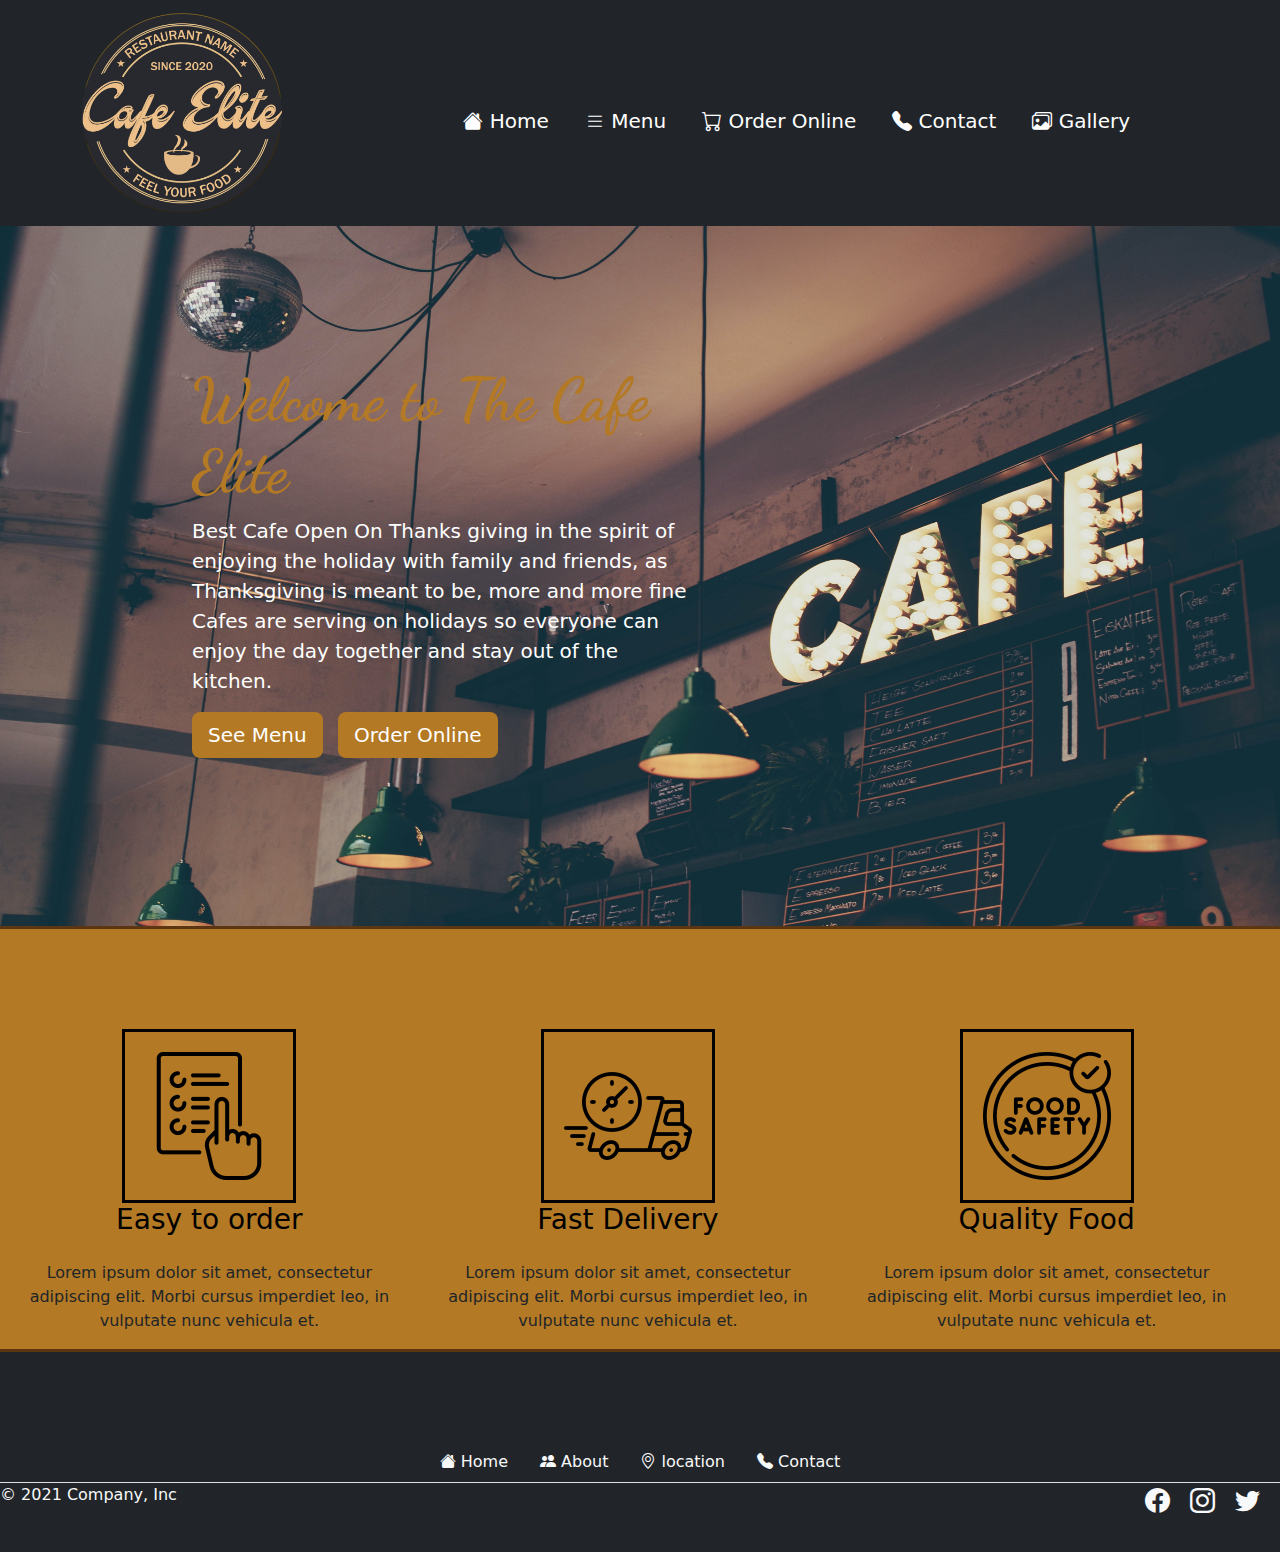
==== restaurant.html @ 516d8443 "Add files via upload" ====
<!DOCTYPE html>
<html>
<head>
	<title> Cafe Elite</title>
<link href="https://cdn.jsdelivr.net/npm/bootstrap@5.1.1/dist/css/bootstrap.min.css" rel="stylesheet">
	<meta name="viewport" content="width=device-width" initial-scale="1.0">
	  <script src="https://cdn.jsdelivr.net/npm/bootstrap@5.1.1/dist/js/bootstrap.bundle.min.js"></script>

<link rel="stylesheet" href="https://cdn.jsdelivr.net/npm/bootstrap-icons@1.7.2/font/bootstrap-icons.css">
<link rel="preconnect" href="https://fonts.googleapis.com">
<link rel="preconnect" href="https://fonts.gstatic.com" crossorigin>
<link href="https://fonts.googleapis.com/css2?family=Dancing+Script:wght@400;700&display=swap" rel="stylesheet">
<link href="restaurant.css" rel="stylesheet">

</head>
<body>
	<header>
		<nav class="navbar navbar-dark navbar-expand-lg bg-dark">
			<div class="container">
			   <div class="row" >
			   	<div class="col-lg-4 col-sm-6">
				<div class="navbar-brand d-none d-md-block d-lg-block">
					<a href=""><img src="restaurant-logo.png" class=" img-responsive " id="logo"></a>
				</div>
				<div class="navbar-brand d-block d-lg-none d-md-none">
				<h1> CAFE ELITE</h1>
				</div>
			</div>
			<div class="col-lg-8 col-sm-6 ">
			
			<button class="navbar-toggler d-block d-lg-none float-end" type="button" data-bs-toggle="collapse" data-bs-target="#navigation">
        <span class="navbar-toggler-icon"></span>
    </button>
    <div class="collapse navbar-brand float-end navbar-collapse " id="navigation">

      <ul class="navbar-nav ">
						<li class="nav-item">
							<a href="#" class="nav-link bi bi-house-fill"> Home</a>
						</li>
						<li class="nav-item">
							<a href="menu.html" class="nav-link bi bi-list" > Menu</a>
						</li>
						<li class="nav-item">
							<a href="#" class="nav-link bi bi-cart"> Order Online</a>
						</li>
						<li class="nav-item">
							<a href="#" class="nav-link bi bi-telephone-fill"> Contact</a>
						</li>
						<li class="nav-item">
							<a href="#" class="nav-link bi bi-images"> Gallery</a>
						</li>

					</ul>
	</div>
		</div>
	</nav>
	</header>

	<div class="carousel slide" data-bs-ride="carousel">
		  <div class="carousel-inner carousel-fade">
    		<div class="carousel-item active" data-bs-interval="2500">
      			<img src="michal-parzuchowski-ItaV89TNkks-unsplash.jpg" class="d-block w-100" alt="...">
      		<div class="carousel-caption" id="welcome">
      			<h1 class="large" id="welcome-text">Welcome to The Cafe Elite</h1>
   				
				<p class="lead">Best Cafe Open On Thanks giving in the spirit of enjoying the holiday with family and friends, as Thanksgiving is meant to be, more and more fine Cafes are serving on holidays so everyone can enjoy the day together and stay out of the kitchen.</p>
				<button class="btn btn-dark btn-lg">See Menu</button>
				<button class="btn btn-dark btn-lg">Order Online</button>
      		</div>
    		</div>

    		<div class="carousel-item" data-bs-interval="2500">
      			<img src="tyler-nix-yGb2igKldYg-unsplash.jpg" class="d-block w-100 " >
      			<div class="carousel-caption" id="barista">
				<p class="lead  fs-2">It is our mission to help you with your daily coffee needs, whether you want a morning latte, afternoon espresso, or a weekend brunch.</p>
      			</div>
    		</div>
    
  		  </div>
	</div>
	<div class=" icons container-fluid ">

		<div class="row text-center " >

		<div class="col-lg-4 col-md-4 col-sm-12">
		<span>
			<img src="411768.png">
			</span>
			<h3 class="text-black">Easy to order</h3>
			<div>
					<p class="px-2 mt-4 ">Lorem ipsum dolor sit amet, consectetur adipiscing elit. Morbi cursus imperdiet leo, in vulputate nunc vehicula et. </p>
			</div>
		
	</div>
	<div class="col-lg-4 col-md-4 col-sm-12">
		<span><img src="delivery.png"></span>
		<h3 class="text-black">Fast Delivery</h3>
		<div>
					<p class="px-2 mt-4">Lorem ipsum dolor sit amet, consectetur adipiscing elit. Morbi cursus imperdiet leo, in vulputate nunc vehicula et. </p>
		
	</div>

	</div>
	<div class="col-lg-4 col-md-4 col-sm-12">
		<span><img src="quality.png"></span>
		<h3 class="text-black">Quality Food</h3>
		<div >
					<p class="px-2 mt-4 ">Lorem ipsum dolor sit amet, consectetur adipiscing elit. Morbi cursus imperdiet leo, in vulputate nunc vehicula et. </p>
		
	</div>
					</div>
					
	</div>

	
</div>

	<footer class="bg-dark">
		<ul id="footerid" class="nav navbar-brand justify-content-center border-bottom">
			<li class="nav-item">
				<a href="#" class="nav-link text-light bi bi-house-fill"> Home</a>
			</li>
			<li class="nav-item">
				<a href="#" class="nav-link text-light  bi bi-people-fill" > About</a>
			</li>
			<li class="nav-item">
				<a href="#" class="nav-link text-light  bi bi-geo-alt"> location</a>
			</li>
			<li class="nav-item">
				<a href="#" class="nav-link text-light  bi bi-telephone-fill"> Contact</a>
			</li>
		</ul>
		<p class="text-left text-light">© 2021 Company, Inc
			<a href="https://twitter.com/" class="text-light"><span class="bi bi-twitter "></a>
			<a href="https://instagram.com/" class="text-light"><span class="bi bi-instagram "></a>
			<a href="https://facebook.com/" class="text-light"><span class="bi bi-facebook "></a>
		</p>

	</footer>
</body>
</html>
---- restaurant.css ----
*
{
	margin: 0px;
	padding: 0px;
	box-sizing: border-box;

}

#navigation
{
	margin-top: 85px;
	
}
.row
{
	width: 100%;
}
#navigation a
{
	color: white;

}


#logo
{
	height: 200px;
	width: 200px;
}
/*welcome carousel */
#welcome
{
	text-align: left;
	width: 40%;
	float: left;
	margin-bottom: 10%;
	margin-right: 30%;
	animation-timing-function: ease-out;
	animation-name: welcome;
	animation-duration: 1.5s;

}

@keyframes welcome{
	from {
		left: 0px;
	}
	to
	{
		right: 20px;
	}
}
#welcome-text
{
	font-family: 'Dancing Script', cursive;
	font-weight: bold;
	font-size: 60px;
	color: #b37924;

	
}
 .carousel img
{
	height: 700px;
}
.btn
{
	background-color: #b37924;
	border: none;
	  transition: transform .2s;
	  margin-right: 2%;
}
.btn:hover
{
	transform: scale(1.1);
}
.icons
{
	background-color: #b37924;
	border-bottom: 3px #5c3613 solid;
	border-top: 3px #5c3613 solid;
	height: 30%;
}
.icons span
{
	margin-top: 200px;

}
.icons img
{
	border: black 3px solid;
	padding: 20px;
	margin-top: 100px;

}

footer
{
	height: 200px;
}
footer ul li
{
	margin-top: 90px;
}
footer p a span
{
	float: right;
	margin-right: 20px;
	font-size: 25px;
}
.navbar-nav li a
{
	margin-right: 20px;
}
#menu
{
	background-color: rgb(199, 148, 66);
	box-shadow: 5px 5px 8px black;
}
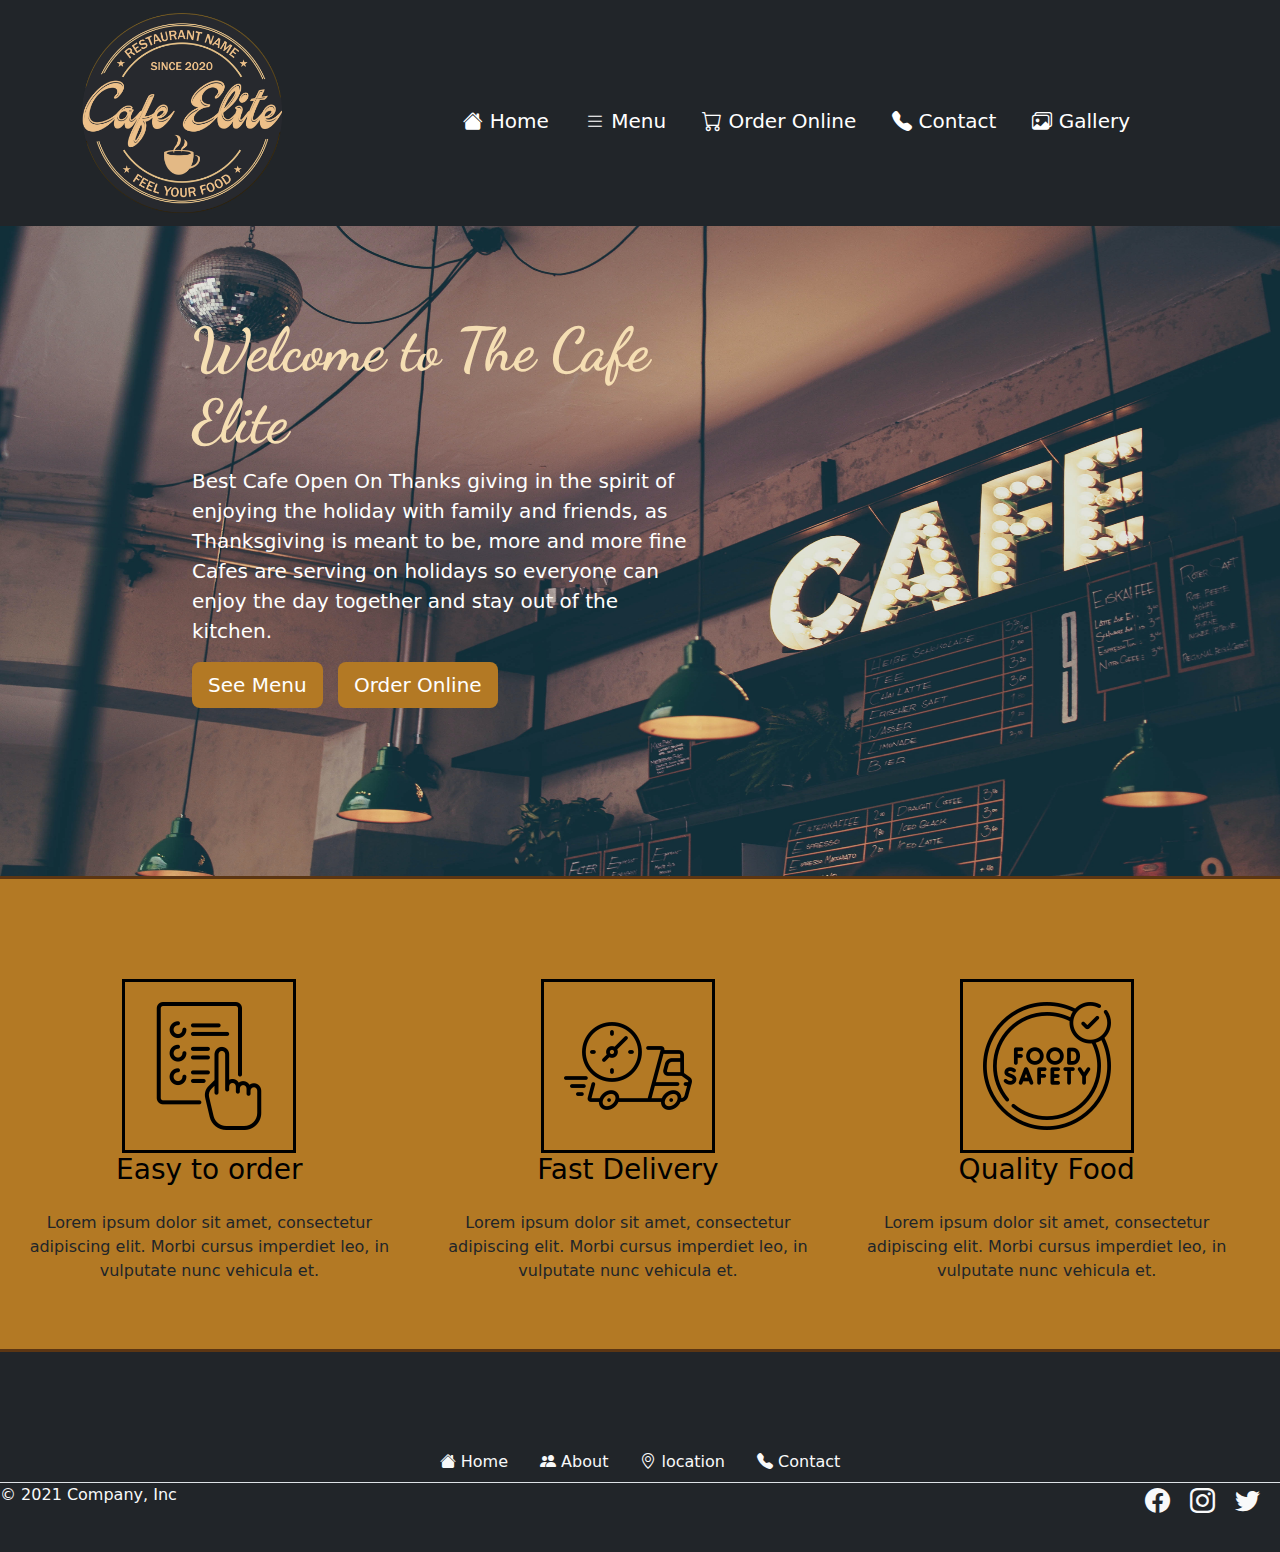
==== commit 512c8daa: "Update restaurant.html" ====
--- a/restaurant.html
+++ b/restaurant.html
@@ -57,15 +57,15 @@
 	</header>
 
 	<div class="carousel slide" data-bs-ride="carousel">
-		  <div class="carousel-inner carousel-fade">
+		  <div class="carousel-inner ">
     		<div class="carousel-item active" data-bs-interval="2500">
       			<img src="michal-parzuchowski-ItaV89TNkks-unsplash.jpg" class="d-block w-100" alt="...">
       		<div class="carousel-caption" id="welcome">
       			<h1 class="large" id="welcome-text">Welcome to The Cafe Elite</h1>
    				
-				<p class="lead">Best Cafe Open On Thanks giving in the spirit of enjoying the holiday with family and friends, as Thanksgiving is meant to be, more and more fine Cafes are serving on holidays so everyone can enjoy the day together and stay out of the kitchen.</p>
-				<button class="btn btn-dark btn-lg">See Menu</button>
-				<button class="btn btn-dark btn-lg">Order Online</button>
+							<p class="lead ">Best Cafe Open On Thanks giving in the spirit of enjoying the holiday with family and friends, as Thanksgiving is meant to be, more and more fine Cafes are serving on holidays so everyone can enjoy the day together and stay out of the kitchen.</p>
+								<button class="btn btn-dark btn-lg">See Menu</button>
+								<button class="btn btn-dark btn-lg">Order Online</button>
       		</div>
     		</div>
 
@@ -79,40 +79,34 @@
   		  </div>
 	</div>
 	<div class=" icons container-fluid ">
-
-		<div class="row text-center " >
-
-		<div class="col-lg-4 col-md-4 col-sm-12">
-		<span>
-			<img src="411768.png">
-			</span>
-			<h3 class="text-black">Easy to order</h3>
+		<div class="row text-center">
+			<div class="col-lg-4 col-md-4 col-sm-12">
+				<span>
+					<img src="411768.png">
+				</span>
+					<h3 class="text-black">Easy to order</h3>
 			<div>
 					<p class="px-2 mt-4 ">Lorem ipsum dolor sit amet, consectetur adipiscing elit. Morbi cursus imperdiet leo, in vulputate nunc vehicula et. </p>
 			</div>
 		
-	</div>
-	<div class="col-lg-4 col-md-4 col-sm-12">
-		<span><img src="delivery.png"></span>
-		<h3 class="text-black">Fast Delivery</h3>
+			</div>
+			<div class="col-lg-4 col-md-4 col-sm-12">
+				<span>
+						<img src="delivery.png">
+				</span>
+						<h3 class="text-black">Fast Delivery</h3>
+				<div>
+					<p class="px-2 mt-4">Lorem ipsum dolor sit amet, consectetur adipiscing elit. Morbi cursus imperdiet leo, in vulputate nunc vehicula et. </p>
+				</div>
+			</div>
+		<div class="col-lg-4 col-md-4 col-sm-12">
+			<span><img src="quality.png"></span>
+					<h3 class="text-black">Quality Food</h3>
 		<div>
-					<p class="px-2 mt-4">Lorem ipsum dolor sit amet, consectetur adipiscing elit. Morbi cursus imperdiet leo, in vulputate nunc vehicula et. </p>
-		
-	</div>
-
-	</div>
-	<div class="col-lg-4 col-md-4 col-sm-12">
-		<span><img src="quality.png"></span>
-		<h3 class="text-black">Quality Food</h3>
-		<div >
 					<p class="px-2 mt-4 ">Lorem ipsum dolor sit amet, consectetur adipiscing elit. Morbi cursus imperdiet leo, in vulputate nunc vehicula et. </p>
-		
-	</div>
+			</div>
 					</div>
-					
-	</div>
-
-	
+			</div>
 </div>
 
 	<footer class="bg-dark">
@@ -131,11 +125,14 @@
 			</li>
 		</ul>
 		<p class="text-left text-light">© 2021 Company, Inc
-			<a href="https://twitter.com/" class="text-light"><span class="bi bi-twitter "></a>
-			<a href="https://instagram.com/" class="text-light"><span class="bi bi-instagram "></a>
-			<a href="https://facebook.com/" class="text-light"><span class="bi bi-facebook "></a>
+			<a href="https://twitter.com/" class="text-light"><span class="bi bi-twitter "></span></a>
+			<a href="https://instagram.com/" class="text-light"><span class="bi bi-instagram "></span></a>
+			<a href="https://facebook.com/" class="text-light"><span class="bi bi-facebook "></span></a>
 		</p>
 
 	</footer>
+</div>
+</div>
+
 </body>
-</html>+</html>
--- a/restaurant.css
+++ b/restaurant.css
@@ -55,13 +55,46 @@
 	font-family: 'Dancing Script', cursive;
 	font-weight: bold;
 	font-size: 60px;
-	color: #b37924;
-
-	
+	/*color: #b37924;*/
+	color: wheat;
 }
  .carousel img
 {
-	height: 700px;
+	height: 650px;
+}
+@media(max-width: 722px)
+{
+	#welcome{
+		width: 70%;
+		height: 100%;
+		margin-top: 2em;
+		margin-bottom: 0%;
+
+		
+	}
+	#welcome .btn
+	{
+			margin-top: 2%;
+			width: 80%;
+	}
+	#welcome-text
+	{
+		font-size: 40px;
+		color: wheat;
+		margin-top: 20%;
+	}
+	#welcome p
+	{
+		font-size: 20px;
+	}
+	footer ul li
+	{
+		float: left;
+		margin-left: -4%;
+		
+	}
+	
+	
 }
 .btn
 {
@@ -80,6 +113,7 @@
 	border-bottom: 3px #5c3613 solid;
 	border-top: 3px #5c3613 solid;
 	height: 30%;
+	padding-bottom:50px ;
 }
 .icons span
 {
@@ -116,4 +150,4 @@
 {
 	background-color: rgb(199, 148, 66);
 	box-shadow: 5px 5px 8px black;
-}+}
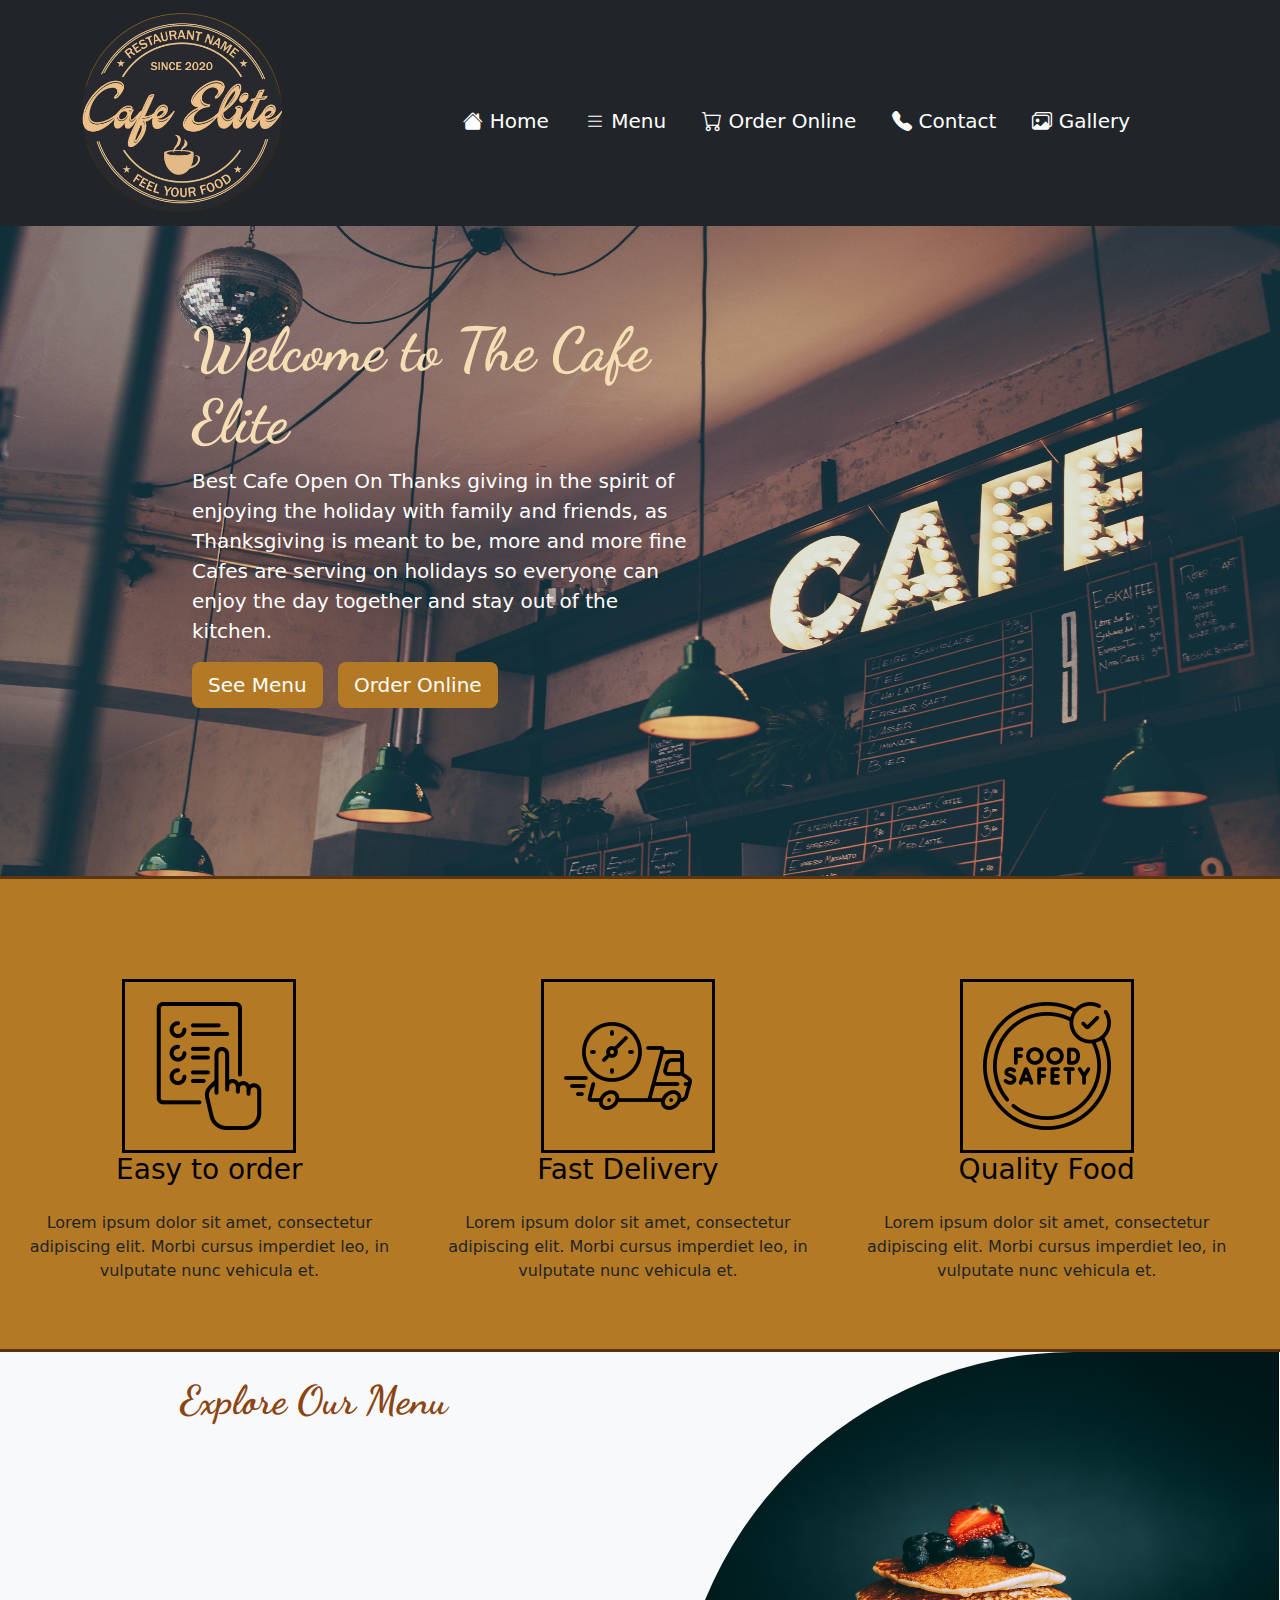
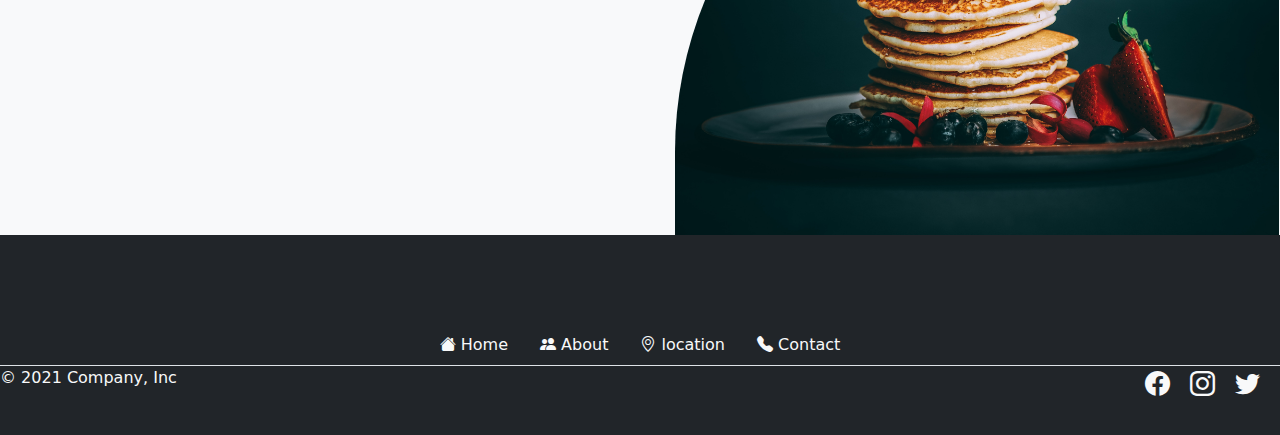
==== commit 63e69611: "first" ====
--- a/restaurant.html
+++ b/restaurant.html
@@ -1,138 +1,150 @@
-<!DOCTYPE html>
-<html>
-<head>
-	<title> Cafe Elite</title>
-<link href="https://cdn.jsdelivr.net/npm/bootstrap@5.1.1/dist/css/bootstrap.min.css" rel="stylesheet">
-	<meta name="viewport" content="width=device-width" initial-scale="1.0">
-	  <script src="https://cdn.jsdelivr.net/npm/bootstrap@5.1.1/dist/js/bootstrap.bundle.min.js"></script>
-
-<link rel="stylesheet" href="https://cdn.jsdelivr.net/npm/bootstrap-icons@1.7.2/font/bootstrap-icons.css">
-<link rel="preconnect" href="https://fonts.googleapis.com">
-<link rel="preconnect" href="https://fonts.gstatic.com" crossorigin>
-<link href="https://fonts.googleapis.com/css2?family=Dancing+Script:wght@400;700&display=swap" rel="stylesheet">
-<link href="restaurant.css" rel="stylesheet">
-
-</head>
-<body>
-	<header>
-		<nav class="navbar navbar-dark navbar-expand-lg bg-dark">
-			<div class="container">
-			   <div class="row" >
-			   	<div class="col-lg-4 col-sm-6">
-				<div class="navbar-brand d-none d-md-block d-lg-block">
-					<a href=""><img src="restaurant-logo.png" class=" img-responsive " id="logo"></a>
-				</div>
-				<div class="navbar-brand d-block d-lg-none d-md-none">
-				<h1> CAFE ELITE</h1>
-				</div>
-			</div>
-			<div class="col-lg-8 col-sm-6 ">
-			
-			<button class="navbar-toggler d-block d-lg-none float-end" type="button" data-bs-toggle="collapse" data-bs-target="#navigation">
-        <span class="navbar-toggler-icon"></span>
-    </button>
-    <div class="collapse navbar-brand float-end navbar-collapse " id="navigation">
-
-      <ul class="navbar-nav ">
-						<li class="nav-item">
-							<a href="#" class="nav-link bi bi-house-fill"> Home</a>
-						</li>
-						<li class="nav-item">
-							<a href="menu.html" class="nav-link bi bi-list" > Menu</a>
-						</li>
-						<li class="nav-item">
-							<a href="#" class="nav-link bi bi-cart"> Order Online</a>
-						</li>
-						<li class="nav-item">
-							<a href="#" class="nav-link bi bi-telephone-fill"> Contact</a>
-						</li>
-						<li class="nav-item">
-							<a href="#" class="nav-link bi bi-images"> Gallery</a>
-						</li>
-
-					</ul>
-	</div>
-		</div>
-	</nav>
-	</header>
-
-	<div class="carousel slide" data-bs-ride="carousel">
-		  <div class="carousel-inner ">
-    		<div class="carousel-item active" data-bs-interval="2500">
-      			<img src="michal-parzuchowski-ItaV89TNkks-unsplash.jpg" class="d-block w-100" alt="...">
-      		<div class="carousel-caption" id="welcome">
-      			<h1 class="large" id="welcome-text">Welcome to The Cafe Elite</h1>
-   				
-							<p class="lead ">Best Cafe Open On Thanks giving in the spirit of enjoying the holiday with family and friends, as Thanksgiving is meant to be, more and more fine Cafes are serving on holidays so everyone can enjoy the day together and stay out of the kitchen.</p>
-								<button class="btn btn-dark btn-lg">See Menu</button>
-								<button class="btn btn-dark btn-lg">Order Online</button>
-      		</div>
-    		</div>
-
-    		<div class="carousel-item" data-bs-interval="2500">
-      			<img src="tyler-nix-yGb2igKldYg-unsplash.jpg" class="d-block w-100 " >
-      			<div class="carousel-caption" id="barista">
-				<p class="lead  fs-2">It is our mission to help you with your daily coffee needs, whether you want a morning latte, afternoon espresso, or a weekend brunch.</p>
-      			</div>
-    		</div>
-    
-  		  </div>
-	</div>
-	<div class=" icons container-fluid ">
-		<div class="row text-center">
-			<div class="col-lg-4 col-md-4 col-sm-12">
-				<span>
-					<img src="411768.png">
-				</span>
-					<h3 class="text-black">Easy to order</h3>
-			<div>
-					<p class="px-2 mt-4 ">Lorem ipsum dolor sit amet, consectetur adipiscing elit. Morbi cursus imperdiet leo, in vulputate nunc vehicula et. </p>
-			</div>
-		
-			</div>
-			<div class="col-lg-4 col-md-4 col-sm-12">
-				<span>
-						<img src="delivery.png">
-				</span>
-						<h3 class="text-black">Fast Delivery</h3>
-				<div>
-					<p class="px-2 mt-4">Lorem ipsum dolor sit amet, consectetur adipiscing elit. Morbi cursus imperdiet leo, in vulputate nunc vehicula et. </p>
-				</div>
-			</div>
-		<div class="col-lg-4 col-md-4 col-sm-12">
-			<span><img src="quality.png"></span>
-					<h3 class="text-black">Quality Food</h3>
-		<div>
-					<p class="px-2 mt-4 ">Lorem ipsum dolor sit amet, consectetur adipiscing elit. Morbi cursus imperdiet leo, in vulputate nunc vehicula et. </p>
-			</div>
-					</div>
-			</div>
-</div>
-
-	<footer class="bg-dark">
-		<ul id="footerid" class="nav navbar-brand justify-content-center border-bottom">
-			<li class="nav-item">
-				<a href="#" class="nav-link text-light bi bi-house-fill"> Home</a>
-			</li>
-			<li class="nav-item">
-				<a href="#" class="nav-link text-light  bi bi-people-fill" > About</a>
-			</li>
-			<li class="nav-item">
-				<a href="#" class="nav-link text-light  bi bi-geo-alt"> location</a>
-			</li>
-			<li class="nav-item">
-				<a href="#" class="nav-link text-light  bi bi-telephone-fill"> Contact</a>
-			</li>
-		</ul>
-		<p class="text-left text-light">© 2021 Company, Inc
-			<a href="https://twitter.com/" class="text-light"><span class="bi bi-twitter "></span></a>
-			<a href="https://instagram.com/" class="text-light"><span class="bi bi-instagram "></span></a>
-			<a href="https://facebook.com/" class="text-light"><span class="bi bi-facebook "></span></a>
-		</p>
-
-	</footer>
-</div>
-</div>
-
-</body>
-</html>
+<!DOCTYPE html>
+<html>
+<head>
+	<title> Cafe Elite</title>
+<link href="https://cdn.jsdelivr.net/npm/bootstrap@5.1.1/dist/css/bootstrap.min.css" rel="stylesheet">
+	<meta name="viewport" content="width=device-width" initial-scale="1.0">
+	  <script src="https://cdn.jsdelivr.net/npm/bootstrap@5.1.1/dist/js/bootstrap.bundle.min.js"></script>
+
+<link rel="stylesheet" href="https://cdn.jsdelivr.net/npm/bootstrap-icons@1.7.2/font/bootstrap-icons.css">
+<link rel="preconnect" href="https://fonts.googleapis.com">
+<link rel="preconnect" href="https://fonts.gstatic.com" crossorigin>
+<link href="https://fonts.googleapis.com/css2?family=Dancing+Script:wght@400;700&display=swap" rel="stylesheet">
+<link href="restaurant.css" rel="stylesheet">
+
+</head>
+<body>
+	<header>
+		<nav class="navbar navbar-dark navbar-expand-lg bg-dark">
+			<div class="container">
+			   <div class="row" >
+			   	<div class="col-lg-4 col-sm-6">
+				<div class="navbar-brand d-none d-md-block d-lg-block">
+					<a href=""><img src="restaurant-logo.png" class=" img-responsive " id="logo"></a>
+				</div>
+				<div class="navbar-brand d-block d-lg-none d-md-none">
+				<h1> CAFE ELITE</h1>
+				</div>
+			</div>
+			<div class="col-lg-8 col-sm-6 ">
+			
+			<button class="navbar-toggler d-block d-lg-none float-end" type="button" data-bs-toggle="collapse" data-bs-target="#navigation">
+        <span class="navbar-toggler-icon"></span>
+    </button>
+    <div class="collapse navbar-brand float-end navbar-collapse " id="navigation">
+
+      <ul class="navbar-nav ">
+						<li class="nav-item">
+							<a href="#" class="nav-link bi bi-house-fill"> Home</a>
+						</li>
+						<li class="nav-item">
+							<a href="menu.html" class="nav-link bi bi-list" > Menu</a>
+						</li>
+						<li class="nav-item">
+							<a href="#" class="nav-link bi bi-cart"> Order Online</a>
+						</li>
+						<li class="nav-item">
+							<a href="#" class="nav-link bi bi-telephone-fill"> Contact</a>
+						</li>
+						<li class="nav-item">
+							<a href="#" class="nav-link bi bi-images"> Gallery</a>
+						</li>
+
+					</ul>
+	</div>
+		</div>
+	</nav>
+	</header>
+
+	<div class="carousel slide" data-bs-ride="carousel">
+		  <div class="carousel-inner ">
+    		<div class="carousel-item active" data-bs-interval="2500">
+      			<img src="michal-parzuchowski-ItaV89TNkks-unsplash.jpg" class="d-block w-100" alt="...">
+      		<div class="carousel-caption" id="welcome">
+      			<h1 class="large" id="welcome-text">Welcome to The Cafe Elite</h1>
+   				
+							<p class="lead ">Best Cafe Open On Thanks giving in the spirit of enjoying the holiday with family and friends, as Thanksgiving is meant to be, more and more fine Cafes are serving on holidays so everyone can enjoy the day together and stay out of the kitchen.</p>
+								<button class="btn btn-dark btn-lg">See Menu</button>
+								<button class="btn btn-dark btn-lg">Order Online</button>
+      		</div>
+    		</div>
+
+    		<div class="carousel-item" data-bs-interval="2500">
+      			<img src="tyler-nix-yGb2igKldYg-unsplash.jpg" class="d-block w-100 " >
+      			<div class="carousel-caption" id="barista">
+				<p class="lead  fs-2">It is our mission to help you with your daily coffee needs, whether you want a morning latte, afternoon espresso, or a weekend brunch.</p>
+      			</div>
+    		</div>
+    
+  		  </div>
+	</div>
+	<div class=" icons container-fluid ">
+		<div class="row text-center">
+			<div class="col-lg-4 col-md-4 col-sm-12">
+				<span>
+					<img src="411768.png">
+				</span>
+					<h3 class="text-black">Easy to order</h3>
+			<div>
+					<p class="px-2 mt-4 ">Lorem ipsum dolor sit amet, consectetur adipiscing elit. Morbi cursus imperdiet leo, in vulputate nunc vehicula et. </p>
+			</div>
+		
+			</div>
+			<div class="col-lg-4 col-md-4 col-sm-12">
+				<span>
+						<img src="delivery.png">
+				</span>
+						<h3 class="text-black">Fast Delivery</h3>
+				<div>
+					<p class="px-2 mt-4">Lorem ipsum dolor sit amet, consectetur adipiscing elit. Morbi cursus imperdiet leo, in vulputate nunc vehicula et. </p>
+				</div>
+			</div>
+		<div class="col-lg-4 col-md-4 col-sm-12">
+			<span><img src="quality.png"></span>
+					<h3 class="text-black">Quality Food</h3>
+		<div>
+					<p class="px-2 mt-4 ">Lorem ipsum dolor sit amet, consectetur adipiscing elit. Morbi cursus imperdiet leo, in vulputate nunc vehicula et. </p>
+			</div>
+					</div>
+			</div>
+</div>
+<div class="bg-light container-fluid">
+	<div class="row" >
+		<div class="col-md-6 text-center overlap" id="menuid">
+			<h1 class="py-4">Explore Our Menu</h1>
+		</div>
+		<div class="col-md-6">
+			<img src="sam-moqadam-yxZSAjyToP4-unsplash.jpg" class="img-responsive w-100 h-100" id="menu-img">
+		</div>
+	</div>
+	
+
+</div>
+
+	<footer class="bg-dark">
+		<ul id="footerid" class="nav navbar-brand justify-content-center border-bottom">
+			<li class="nav-item">
+				<a href="#" class="nav-link text-light bi bi-house-fill"> Home</a>
+			</li>
+			<li class="nav-item">
+				<a href="#" class="nav-link text-light  bi bi-people-fill" > About</a>
+			</li>
+			<li class="nav-item">
+				<a href="#" class="nav-link text-light  bi bi-geo-alt"> location</a>
+			</li>
+			<li class="nav-item">
+				<a href="#" class="nav-link text-light  bi bi-telephone-fill"> Contact</a>
+			</li>
+		</ul>
+		<p class="text-left text-light">© 2021 Company, Inc
+			<a href="https://twitter.com/" class="text-light"><span class="bi bi-twitter "></span></a>
+			<a href="https://instagram.com/" class="text-light"><span class="bi bi-instagram "></span></a>
+			<a href="https://facebook.com/" class="text-light"><span class="bi bi-facebook "></span></a>
+		</p>
+
+	</footer>
+</div>
+</div>
+
+</body>
+</html>--- a/restaurant.css
+++ b/restaurant.css
@@ -1,153 +1,166 @@
-*
-{
-	margin: 0px;
-	padding: 0px;
-	box-sizing: border-box;
-
-}
-
-#navigation
-{
-	margin-top: 85px;
-	
-}
-.row
-{
-	width: 100%;
-}
-#navigation a
-{
-	color: white;
-
-}
-
-
-#logo
-{
-	height: 200px;
-	width: 200px;
-}
-/*welcome carousel */
-#welcome
-{
-	text-align: left;
-	width: 40%;
-	float: left;
-	margin-bottom: 10%;
-	margin-right: 30%;
-	animation-timing-function: ease-out;
-	animation-name: welcome;
-	animation-duration: 1.5s;
-
-}
-
-@keyframes welcome{
-	from {
-		left: 0px;
-	}
-	to
-	{
-		right: 20px;
-	}
-}
-#welcome-text
-{
-	font-family: 'Dancing Script', cursive;
-	font-weight: bold;
-	font-size: 60px;
-	/*color: #b37924;*/
-	color: wheat;
-}
- .carousel img
-{
-	height: 650px;
-}
-@media(max-width: 722px)
-{
-	#welcome{
-		width: 70%;
-		height: 100%;
-		margin-top: 2em;
-		margin-bottom: 0%;
-
-		
-	}
-	#welcome .btn
-	{
-			margin-top: 2%;
-			width: 80%;
-	}
-	#welcome-text
-	{
-		font-size: 40px;
-		color: wheat;
-		margin-top: 20%;
-	}
-	#welcome p
-	{
-		font-size: 20px;
-	}
-	footer ul li
-	{
-		float: left;
-		margin-left: -4%;
-		
-	}
-	
-	
-}
-.btn
-{
-	background-color: #b37924;
-	border: none;
-	  transition: transform .2s;
-	  margin-right: 2%;
-}
-.btn:hover
-{
-	transform: scale(1.1);
-}
-.icons
-{
-	background-color: #b37924;
-	border-bottom: 3px #5c3613 solid;
-	border-top: 3px #5c3613 solid;
-	height: 30%;
-	padding-bottom:50px ;
-}
-.icons span
-{
-	margin-top: 200px;
-
-}
-.icons img
-{
-	border: black 3px solid;
-	padding: 20px;
-	margin-top: 100px;
-
-}
-
-footer
-{
-	height: 200px;
-}
-footer ul li
-{
-	margin-top: 90px;
-}
-footer p a span
-{
-	float: right;
-	margin-right: 20px;
-	font-size: 25px;
-}
-.navbar-nav li a
-{
-	margin-right: 20px;
-}
-#menu
-{
-	background-color: rgb(199, 148, 66);
-	box-shadow: 5px 5px 8px black;
-}
+*
+{
+	margin: 0px;
+	padding: 0px;
+	box-sizing: border-box;
+
+}
+
+#navigation
+{
+	margin-top: 85px;
+	
+}
+.row
+{
+	width: 100%;
+}
+#navigation a
+{
+	color: white;
+
+}
+
+
+#logo
+{
+	height: 200px;
+	width: 200px;
+}
+/*welcome carousel */
+#welcome
+{
+	text-align: left;
+	width: 40%;
+	float: left;
+	margin-bottom: 10%;
+	margin-right: 30%;
+	animation-timing-function: ease-out;
+	animation-name: welcome;
+	animation-duration: 1.5s;
+
+}
+
+@keyframes welcome{
+	from {
+		left: 0px;
+	}
+	to
+	{
+		right: 20px;
+	}
+}
+#welcome-text
+{
+	font-family: 'Dancing Script', cursive;
+	font-weight: bold;
+	font-size: 60px;
+	/*color: #b37924;*/
+	color: wheat;
+}
+ .carousel img
+{
+	height: 650px;
+}
+@media(max-width: 722px)
+{
+	#welcome{
+		width: 70%;
+		height: 100%;
+		margin-top: 2em;
+		margin-bottom: 0%;
+
+		
+	}
+	#welcome .btn
+	{
+			margin-top: 2%;
+			width: 80%;
+	}
+	#welcome-text
+	{
+		font-size: 40px;
+		color: wheat;
+		margin-top: 20%;
+	}
+	#welcome p
+	{
+		font-size: 20px;
+	}
+	footer ul li
+	{
+		float: left;
+		margin-left: -4%;
+		
+	}
+	
+	
+}
+.btn
+{
+	background-color: #b37924;
+	border: none;
+	  transition: transform .2s;
+	  margin-right: 2%;
+}
+.btn:hover
+{
+	transform: scale(1.1);
+}
+.icons
+{
+	background-color: #b37924;
+	border-bottom: 3px #5c3613 solid;
+	border-top: 3px #5c3613 solid;
+	height: 30%;
+	padding-bottom:50px ;
+}
+.icons span
+{
+	margin-top: 200px;
+
+}
+.icons img
+{
+	border: black 3px solid;
+	padding: 20px;
+	margin-top: 100px;
+
+}
+
+#menuid h1
+{
+		font-family: 'Dancing Script', cursive;
+		font-weight: bold;
+		color: saddlebrown;
+}
+ #menu-img
+ {
+ 	margin-left: 35px;
+ 	border-top-left-radius: 400px;
+ 	 border-bottom-left-radius: -400px;
+ 	 
+ }
+footer
+{
+	height: 200px;
+}
+footer ul li
+{
+	margin-top: 90px;
+}
+footer p a span
+{
+	float: right;
+	margin-right: 20px;
+	font-size: 25px;
+}
+.navbar-nav li a
+{
+	margin-right: 20px;
+}
+#menu
+{
+	background-color: rgb(199, 148, 66);
+	box-shadow: 5px 5px 8px black;
+}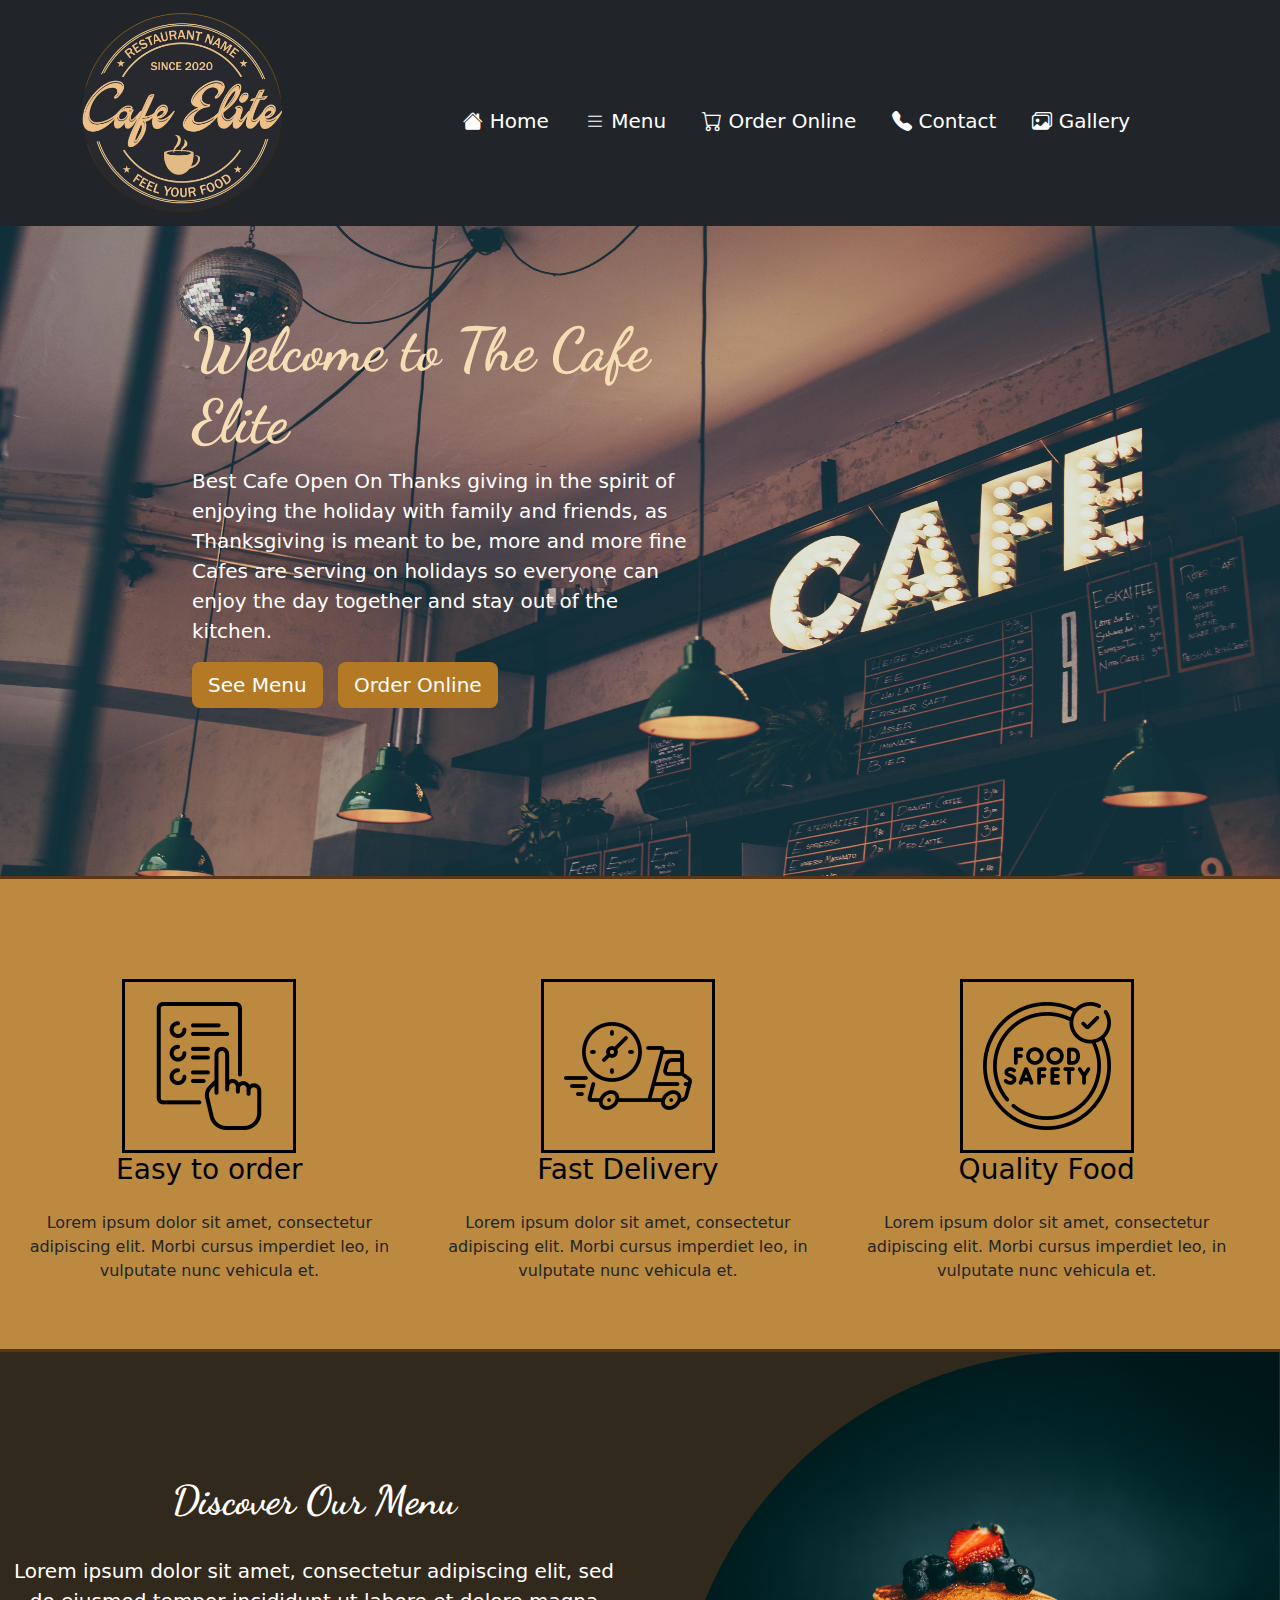
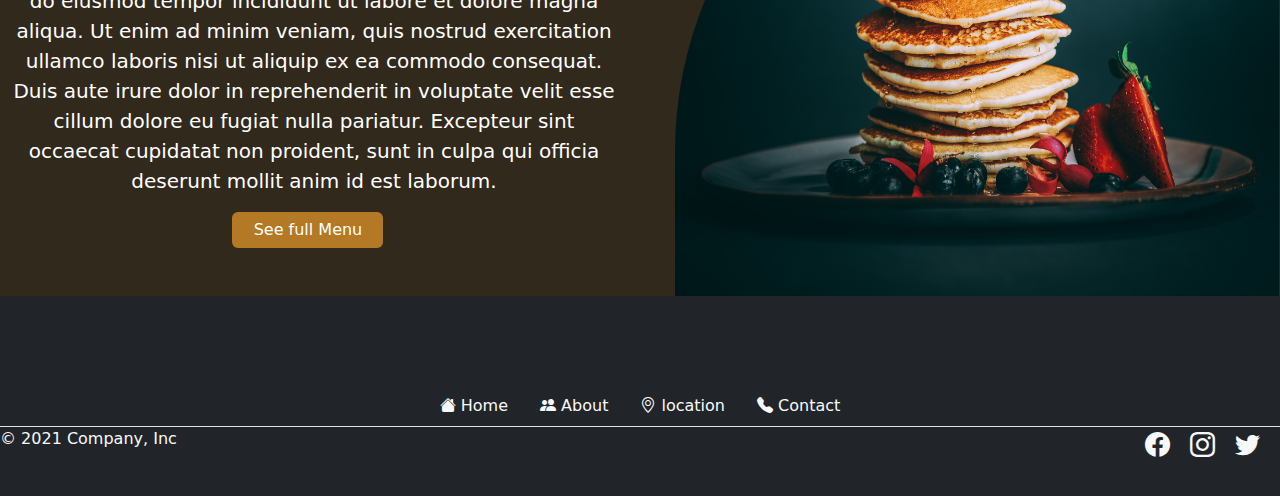
==== commit b679b0cb: "menu" ====
--- a/restaurant.html
+++ b/restaurant.html
@@ -56,7 +56,7 @@
 	</nav>
 	</header>
 
-	<div class="carousel slide" data-bs-ride="carousel">
+	<div class="carousel slide carousel-fade " data-bs-ride="carousel">
 		  <div class="carousel-inner ">
     		<div class="carousel-item active" data-bs-interval="2500">
       			<img src="michal-parzuchowski-ItaV89TNkks-unsplash.jpg" class="d-block w-100" alt="...">
@@ -75,7 +75,6 @@
 				<p class="lead  fs-2">It is our mission to help you with your daily coffee needs, whether you want a morning latte, afternoon espresso, or a weekend brunch.</p>
       			</div>
     		</div>
-    
   		  </div>
 	</div>
 	<div class=" icons container-fluid ">
@@ -108,18 +107,25 @@
 					</div>
 			</div>
 </div>
-<div class="bg-light container-fluid">
+<div class="container-fluid" id="menu-section">
 	<div class="row" >
-		<div class="col-md-6 text-center overlap" id="menuid">
-			<h1 class="py-4">Explore Our Menu</h1>
+		<div class="col-md-6 text-center py-6" id="menuid">
+			<h1 class="py-4 text-white">Discover Our Menu</h1>
+			<p class="lead text-white">Lorem ipsum dolor sit amet, consectetur adipiscing elit, sed do eiusmod tempor 
+				incididunt ut labore et dolore magna aliqua. Ut enim ad minim veniam, quis nostrud 
+				exercitation ullamco laboris nisi ut aliquip ex ea commodo consequat. Duis aute irure
+				 dolor in reprehenderit in voluptate velit esse cillum dolore eu fugiat nulla pariatur. 
+				 Excepteur sint occaecat cupidatat non proident, 
+				sunt in culpa qui officia deserunt mollit anim id est laborum.</p>
+				<button class="btn btn-dark w-25 mb-5">See full Menu</button>
 		</div>
-		<div class="col-md-6">
+		<div class="col-md-6 d-none d-lg-block d-md-block">
 			<img src="sam-moqadam-yxZSAjyToP4-unsplash.jpg" class="img-responsive w-100 h-100" id="menu-img">
 		</div>
 	</div>
-	
+</div>
 
-</div>
+
 
 	<footer class="bg-dark">
 		<ul id="footerid" class="nav navbar-brand justify-content-center border-bottom">
--- a/restaurant.css
+++ b/restaurant.css
@@ -109,7 +109,7 @@
 }
 .icons
 {
-	background-color: #b37924;
+	background-color: #bb8a40;
 	border-bottom: 3px #5c3613 solid;
 	border-top: 3px #5c3613 solid;
 	height: 30%;
@@ -127,7 +127,15 @@
 	margin-top: 100px;
 
 }
+#menu-section
+{
+	background-color:#31291c;
+}
+#menuid
+{
+	margin-top: 100px;
 
+}
 #menuid h1
 {
 		font-family: 'Dancing Script', cursive;
@@ -141,6 +149,7 @@
  	 border-bottom-left-radius: -400px;
  	 
  }
+
 footer
 {
 	height: 200px;
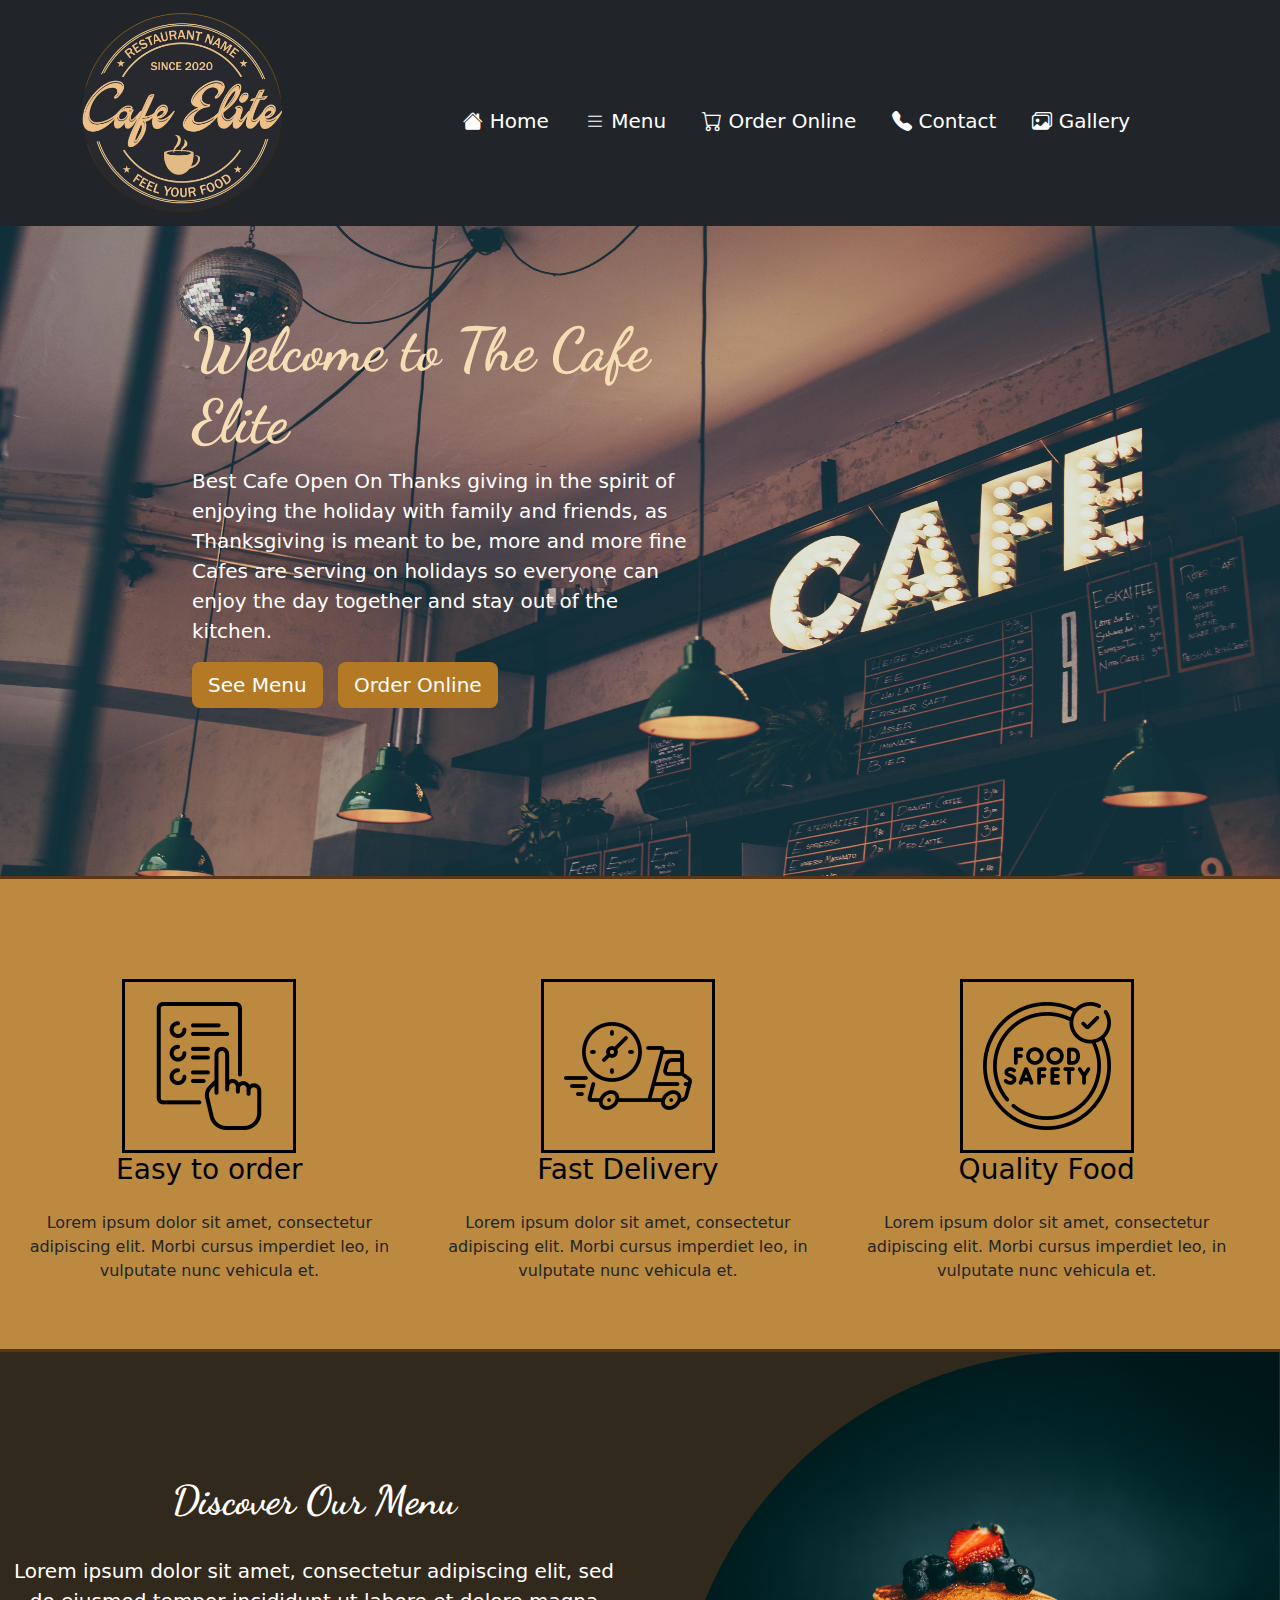
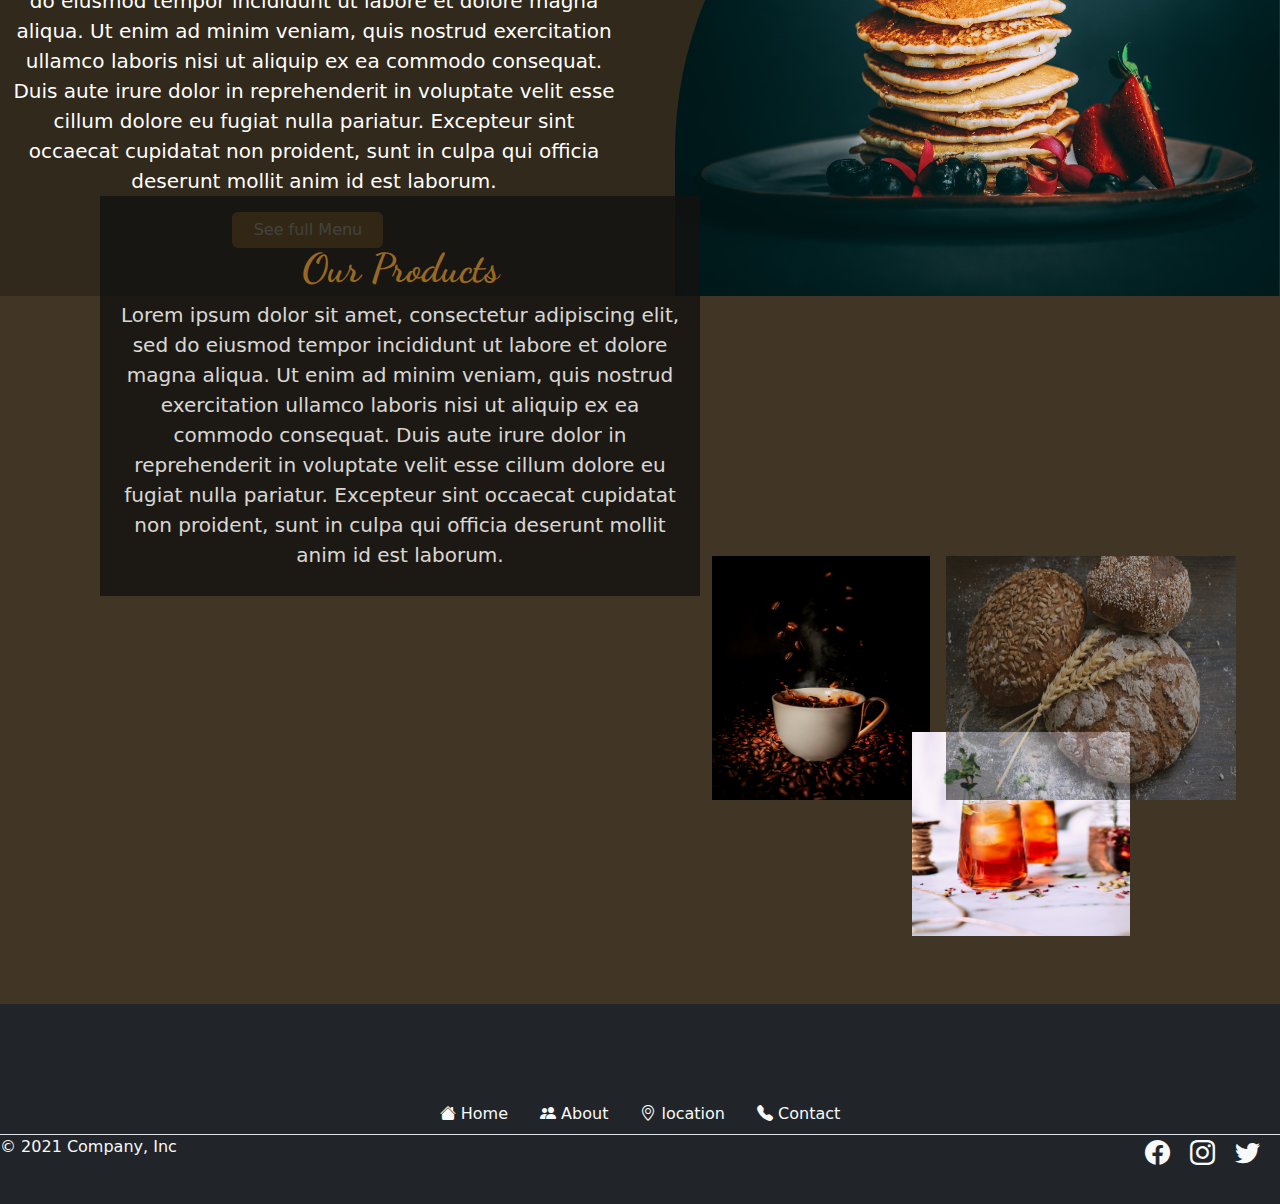
==== commit 2a29dd75: "product-half" ====
--- a/restaurant.html
+++ b/restaurant.html
@@ -124,6 +124,31 @@
 		</div>
 	</div>
 </div>
+<div class="container-fluid " id="service">
+	<div class="row">
+		<div id="service-header" class="col-sm-12 col-lg-3 col-md-3 ">
+			<h1 class="text-center pt-5"> Our Products</h1>
+			<p class="lead text-white text-center">Lorem ipsum dolor sit amet, consectetur adipiscing elit, sed do eiusmod tempor 
+				incididunt ut labore et dolore magna aliqua. Ut enim ad minim veniam, quis nostrud 
+				exercitation ullamco laboris nisi ut aliquip ex ea commodo consequat. Duis aute irure
+				 dolor in reprehenderit in voluptate velit esse cillum dolore eu fugiat nulla pariatur. 
+				 Excepteur sint occaecat cupidatat non proident, 
+				sunt in culpa qui officia deserunt mollit anim id est laborum.</p>
+		</div>
+		<div class="col-lg-3 col-md-3 col-sm-12" id="div-img1">
+			<img src="ante-samarzija-lsmu0rUhUOk-unsplash.jpg" class="img-responsive w-75 h-75 ">
+		</div>
+		<div class="col-lg-3 col-md-3 col-sm-12" id="div-img2">
+			<img src="wesual-click-rsWZ-P9FbQ4-unsplash.jpg" class="img-responsive w-100 h-75">
+		</div>
+		<div class="col-lg-3 col-md-3 col-sm-12" id="div-img3">
+			<img src="food-photographer-jennifer-pallian-sSnCZlEWN5E-unsplash.jpg" class="img-responsive w-75 h-75">
+		</div>
+		
+		</div>
+		
+	
+</div>
 
 
 
@@ -149,8 +174,7 @@
 		</p>
 
 	</footer>
-</div>
-</div>
+
 
 </body>
 </html>--- a/restaurant.css
+++ b/restaurant.css
@@ -149,6 +149,43 @@
  	 border-bottom-left-radius: -400px;
  	 
  }
+ #service-header
+ {
+	 margin-top: -100px;
+	 margin-left: 100px;
+	  background-color:#131211;
+	 opacity: 0.8;
+	 width: 600px;
+	 height: 400px;
+	
+	
+ }
+
+ #service-header h1{
+	color: #b37924;
+	font-family: 'Dancing Script', cursive;
+   font-weight: bold;
+   }
+ #service
+ {
+	 background-color:#413626;
+ }
+ #div-img1, #div-img2
+ {
+	 margin-top: 260px;
+	 margin-right: -80px;
+ }
+ #div-img3
+ {
+	 margin-left: 900px;
+	 margin-top: -150px;
+	 
+ }
+ #div-img2
+ {
+	 z-index: 2;
+	 opacity:0.6;
+ }
 
 footer
 {
